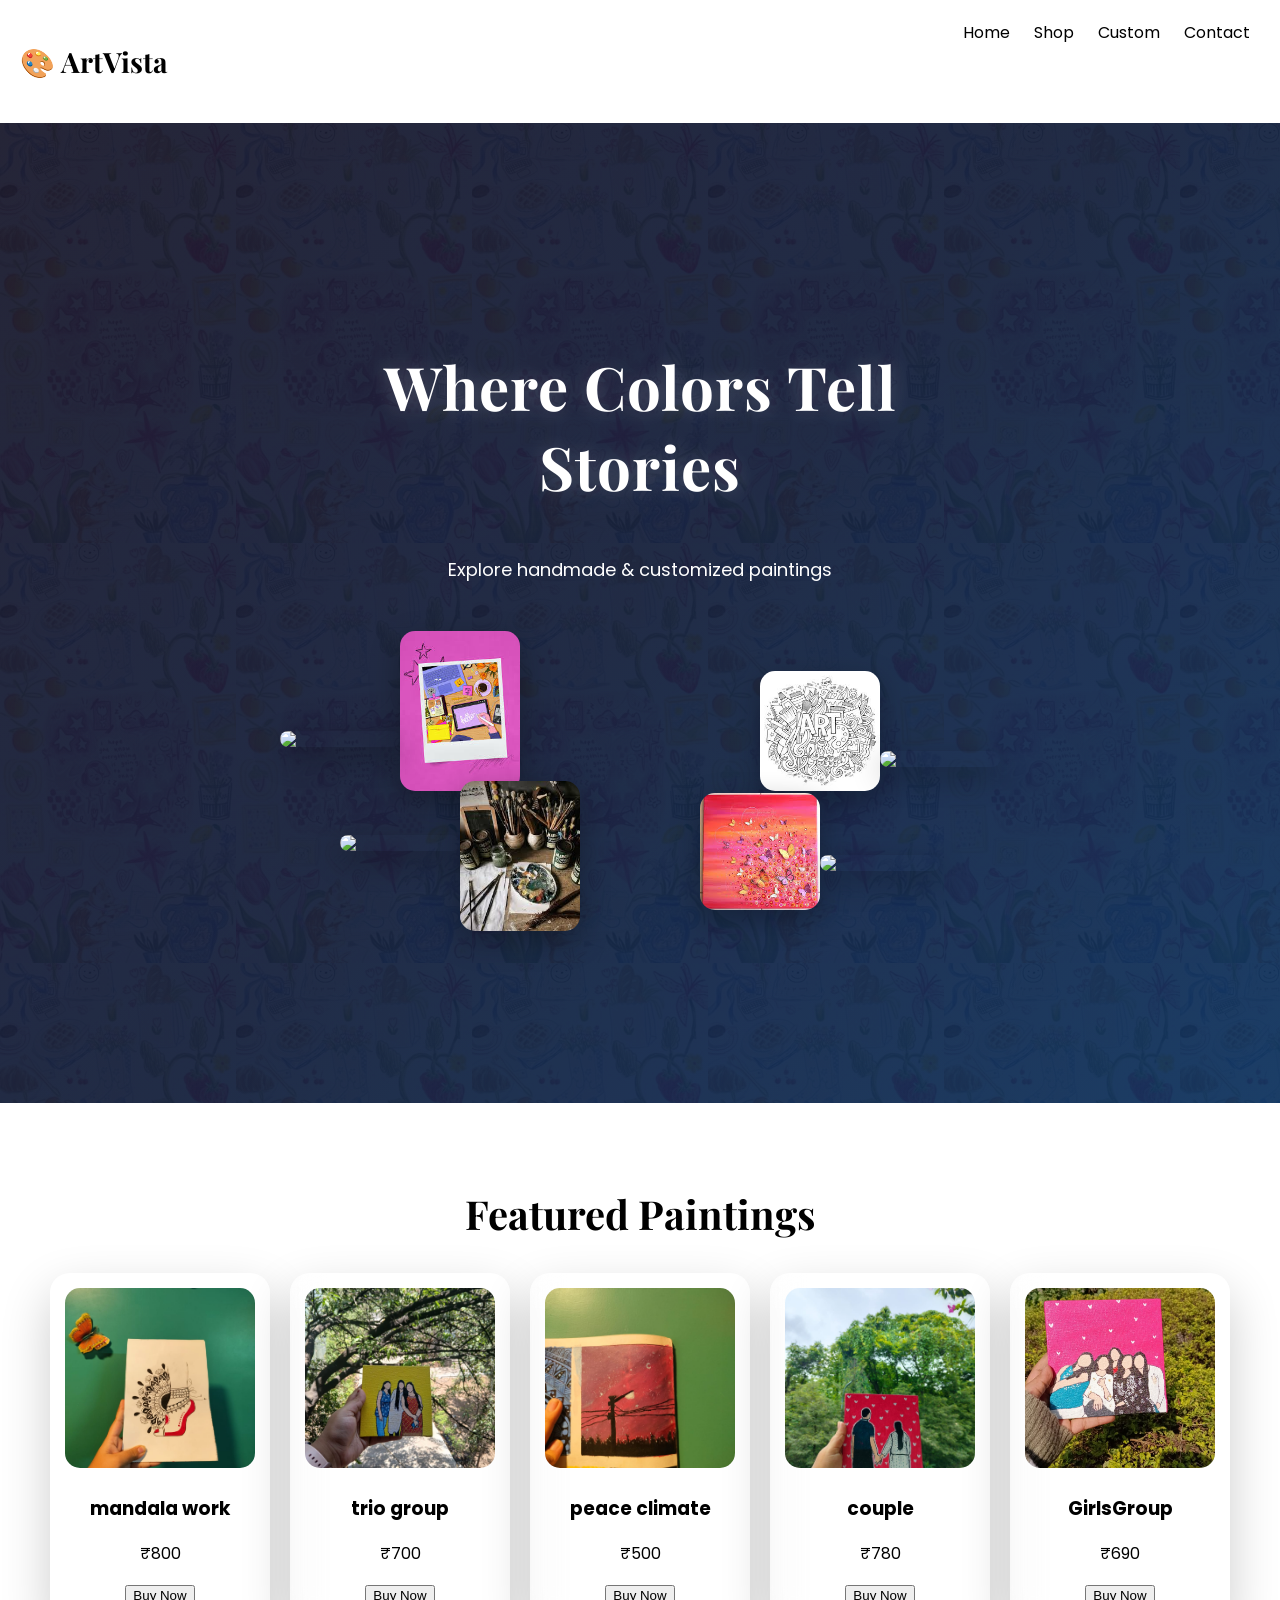
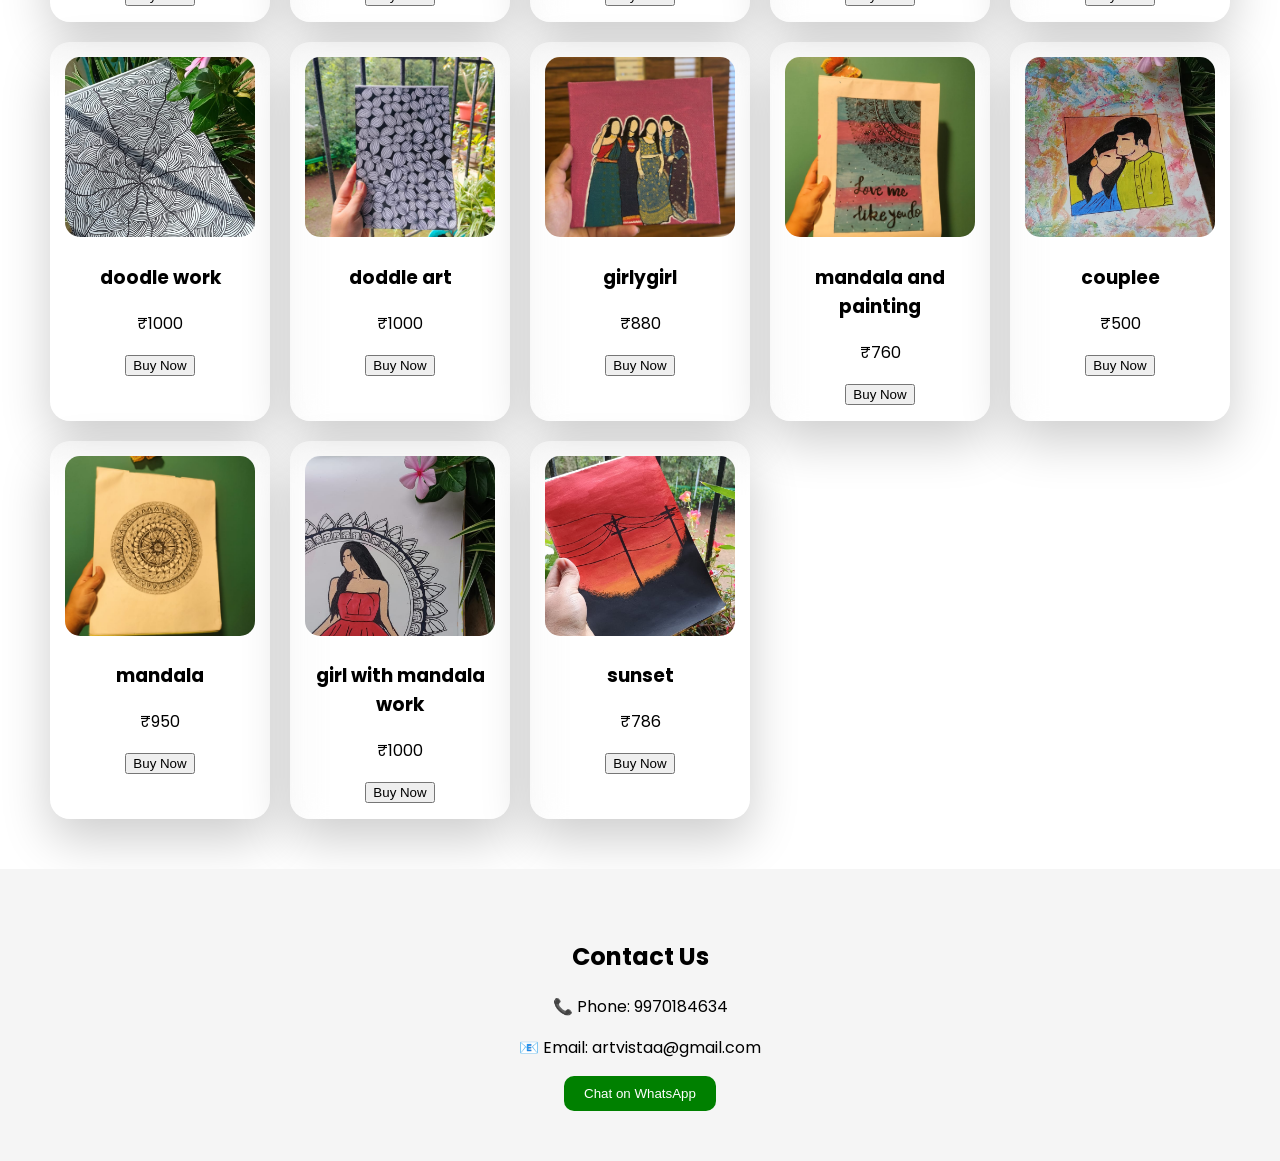
==== index.html @ f88fbcbe "Update index.html" ====
<!DOCTYPE html>
<html lang="en">
<head>
  <meta charset="UTF-8">
  <title>ArtVista</title>
  <link rel="stylesheet" href="style.css">
  <link href="https://fonts.googleapis.com/css2?family=Poppins&family=Playfair+Display:wght@500;700&display=swap" rel="stylesheet">
  <link href="https://unpkg.com/aos@2.3.1/dist/aos.css" rel="stylesheet">
  <meta name="viewport" content="width=device-width, initial-scale=1.0">

</head>

<body>

<!-- NAVBAR -->
<header>
  <h2 class="logo">🎨 ArtVista</h2>
  <nav>
    <a href="#">Home</a>
    <a href="#shop">Shop</a>
    <a href="#" onclick="openPopup()">Custom</a>
    <a href="#contact">Contact</a>
  </nav>
</header>

<!-- HERO -->
<section class="hero">
  <div class="hero-text" data-aos="fade-right">
    <h1>Where Colors Tell Stories</h1>
    <p>Explore handmade & customized paintings</p>
  </div>

  <div class="hero-images" data-aos="zoom-in">
    <img src="images/doddleindex.jpg" class="img1">
    <img src="images/artdoodle.jpg" class="img2">
    <img src="images/artdoodle2.jpg" class="img3">
    <img src="images/artdoodle3.jpg" class="img4">
    <!-- NEW IMAGES -->
  <img src="images/artdoodle4.jpg" class="img5">
  <img src="images/artdoodle5.jpg" class="img6">
  <img src="images/artdoodle6.jpg" class="img7">
  <img src="images/artdoodle7.jpg" class="img8">
  </div>
</section>

<!-- PRODUCTS -->
<section class="products" id="shop" data-aos="fade-up">
  <h2>Featured Paintings</h2>

  <div class="grid">

   <div class="card">
  <img src="images/aesthetic.jpg" class="img">
  <h3>mandala work</h3>
  <p>₹800</p>

  <button onclick="goToProduct('mandala work', 800)">
    Buy Now
  </button>
</div>

    <div class="card">
      <img src="images/BFF.jpg" class="img">
      <h3>trio group</h3>
      <p>₹700</p>

      <button onclick="goToProduct('trio group', 700)">
        Buy Now
      </button>
    </div>

    <div class="card">
      <img src="images/climate.jpg" class="img">
      <h3>peace climate</h3>
      <p>₹500</p>

    <button onclick="goToProduct('peace climate', 500)">
      Buy Now
    </button>
    </div>

     <div class="card">
      <img src="images/couple.jpg" class="img">
      <h3>couple</h3>
      <p>₹780</p>
      <button onclick="goToProduct('couple', 780)">
        Buy Now
      </button>   
    </div>

     <div class="card">
      <img src="images/Divass.jpg" class="img">
      <h3>GirlsGroup</h3>
      <p>₹690</p>
      <button onclick="goToProduct('GirlsGroup', 690)">
        Buy Now
      </button>  
    </div>

     <div class="card">
      <img src="images/doodle1.jpg" class="img">
      <h3>doodle work</h3>
      <p>₹1000</p>
      <button onclick="goToProduct('doodle work', 1000)">
       Buy Now
      </button>
    </div>

    <div class="card">
      <img src="images/doodle2.jpg" class="img">
      <h3>doddle art</h3>
      <p>₹1000</p>
    <button onclick="goToProduct('doodle art', 1000)">
      Buy Now
    </button>    
    </div>

    <div class="card">
      <img src="images/GirlsGroup.jpg" class="img">
      <h3>girlygirl</h3>
      <p>₹880</p>
    <button onclick="goToProduct('girlygirl', 880)">
     Buy Now
    </button>    
    </div>

    <div class="card">
      <img src="images/lovemelikeudo.jpg" class="img">
      <h3>mandala and painting</h3>
      <p>₹760</p>
    <button onclick="goToProduct('mandala and painting', 760)">
     Buy Now
    </button>    
    </div>

    <div class="card">
      <img src="images/lovieedoviee.jpg" class="img">
      <h3>couplee</h3>
      <p>₹500</p>
    <button onclick="goToProduct('couplee', 500)">
     Buy Now
    </button>    
    </div>

    <div class="card">
      <img src="images/mandala.jpg" class="img">
      <h3>mandala</h3>
      <p>₹950</p>
    <button onclick="goToProduct('mandala', 950)">
     Buy Now
    </button>    
    </div>

    <div class="card">
      <img src="images/potrait&mandala.jpg" class="img">
      <h3>girl with mandala work</h3>
      <p>₹1000</p>
    <button onclick="goToProduct('girl with mandala work', 1000)">
     Buy Now
    </button>    
    </div>

    <div class="card">
      <img src="images/sunsett.jpg" class="img">
      <h3>sunset</h3>
      <p>₹786</p>
    <button onclick="goToProduct('sunset', 786)">
     Buy Now
    </button>    
    </div>

  </div>
</section>

<!-- CONTACT -->
<section class="contact" id="contact" data-aos="fade-up">
  <h2>Contact Us</h2>
  <p>📞 Phone: 9970184634</p>
  <p>📧 Email: artvistaa@gmail.com</p>

  <a href="https://wa.me/919970184634" target="_blank">
    <button>Chat on WhatsApp</button>
  </a>
</section>

<script src="script.js"></script>

<script src="https://unpkg.com/aos@2.3.1/dist/aos.js"></script>
<script>
  AOS.init({
    duration: 1000,
    once: true
  });
</script>

<!-- POPUP -->
<div id="popup" class="popup">
  <div class="popup-content">

    <span class="close" onclick="closePopup()">&times;</span>

    <h2>🎨 Customize Your Painting</h2>

    <input type="file" id="upload">
    <img id="preview">

    <label>Size</label>
    <select id="size">
      <option value="0">Select</option>
      <option value="500">A4 - ₹500</option>
      <option value="1000">A3 - ₹1000</option>
      <option value="2000">Large - ₹2000</option>
    </select>

    <label>Style</label>
    <select id="style">
      <option value="0">Normal</option>
      <option value="200">Detailed (+₹200)</option>
      <option value="500">Premium (+₹500)</option>
    </select>

    <label>Payment</label>
    <select id="payment">
      <option>Cash on Delivery</option>
      <option>UPI</option>
      <option>Card</option>
      <option>Net Banking</option>
    </select>

    <input type="text" id="name" placeholder="Your Name">
    <input type="text" id="phone" placeholder="Phone Number">

    <textarea id="details" placeholder="Enter details"></textarea>

    <h3 id="price">Total Price: ₹0</h3>

    <button onclick="sendToWhatsApp()">Place Order</button>

  </div>
</div>

</body>
</html>
---- style.css ----
body {
  margin: 0;
  font-family: 'Poppins', sans-serif;
}

/* NAVBAR */
header {
  display: flex;
  justify-content: space-between;
  padding: 20px;
  background: white;
  position: sticky;
  top: 0;
}

nav a {
  margin: 10px;
  text-decoration: none;
  color: black;
}

/* HERO */
.hero {
  height: 100vh;
  display: flex;
  flex-direction: column;   /* 👈 CENTER EVERYTHING */
  justify-content: center;
  align-items: center;
  text-align: center;
  padding: 40px;

  background: linear-gradient(135deg, #1a1a2e, #16213e, #0f3460);
  color: white;
  position: relative;
  overflow: hidden;
}

/* TEXT */
.hero-text {
   width: 100%;
   max-width: 600px;
}

.hero-text h1 {
  font-size: 55px;
}

.hero-text p {
  font-size: 18px;
}

/* IMAGES GRID */
.hero-images {
  position: relative;
  width: 100%;
  height: 300px;
  margin-top: 30px;
}

/* IMAGE STYLE */
.hero-images img {
  position: absolute;  /* ADD THIS */
  width: 180px;
  border-radius: 20px;
  box-shadow: 0 10px 30px rgba(0,0,0,0.2);
}

@keyframes float {
  0% { transform: translateY(0px); }
  50% { transform: translateY(-10px); }
  100% { transform: translateY(0px); }
}

/* DIFFERENT POSITIONS (creative layout) */
.img1 { top: 0; left: 30%; }
.img2 { top: 40px; right: 30%; }
.img3 { bottom: 0; left: 35%; }
.img4 { bottom: 20px; right: 35%; }

.img5 { top: 100px; left: 20%; }
.img6 { top: 120px; right: 20%; }
.img7 { bottom: 80px; left: 25%; }
.img8 { bottom: 60px; right: 25%; }

/* ALL HERO IMAGES */
.hero-images img {
  position: absolute;
  width: 120px;
  border-radius: 15px;
  box-shadow: 0 10px 30px rgba(0,0,0,0.3);
}

/* HOVER EFFECT */
.hero-images img:hover {
  transform: scale(1.1) rotate(2deg);
}

/* 🎨 floating doodles */
.hero::before {
  content: "";
  position: absolute;
  inset: 0;   /* 👈 FIX */
  background: url('images/indexdoodle.jpg') repeat;
  opacity: 0.05;
  z-index: 0;
}

.hero-text,
.hero-images {
  position: relative;
  z-index: 1;
}

.hero-text h1 {
  text-shadow: 0 0 20px rgba(255,255,255,0.2);
}

@keyframes moveBg {
  0% { transform: translate(0,0); }
  100% { transform: translate(-200px, -200px); }
}

/* PRODUCTS */
.products {
  padding: 50px;
  text-align: center;
}

.grid {
  display: grid;
  grid-template-columns: repeat(auto-fit, minmax(220px, 1fr));
  gap: 20px;
}

.card {
  padding: 15px;
  border-radius: 20px;
  background: rgba(255,255,255,0.2);
  backdrop-filter: blur(15px);
  box-shadow: 0 20px 50px rgba(0,0,0,0.2);
  transition: 0.4s;
}

.card:hover {
  transform: translateY(-15px) scale(1.05);
  box-shadow: 0 30px 60px rgba(0,0,0,0.4);
}

.img {
  width: 100%;
  height: 180px;
  object-fit: cover;
  border-radius: 15px;
}

.card:hover .img {
  transform: scale(1.1);
}

/* CUSTOM */
.custom {
  padding: 50px;
  background: linear-gradient(135deg, #2c3e50, #4ca1af);
  color: white;
  text-align: center;
}

.steps {
  display: flex;
  justify-content: space-around;
  margin: 20px;
}

.custom button {
  padding: 10px 20px;
  border: none;
  background: white;
  color: black;
}

.custom-form {
  padding: 60px;
  text-align: center;
  background: linear-gradient(135deg, #fbc2eb, #a6c1ee);
}

.custom-form h2 {
  margin-bottom: 20px;
}

.custom-form label {
  display: block;
  margin-top: 15px;
  font-weight: bold;
}

.custom-form input,
.custom-form select,
.custom-form textarea {
  width: 300px;
  padding: 10px;
  margin: 10px auto;
  display: block;
  border-radius: 10px;
  border: 1px solid #ccc;
}

.custom-form textarea {
  height: 80px;
}

#preview {
  width: 200px;
  margin-top: 10px;
  display: none;
  border-radius: 10px;
}

.custom-form button {
  margin-top: 20px;
  padding: 10px 20px;
  background: black;
  color: white;
  border: none;
  cursor: pointer;
  border-radius: 10px;
  transition: 0.3s;
  background: linear-gradient(135deg, #000, #444);
}

.custom-form button:hover {
  transform: scale(1.1);
  box-shadow: 0 10px 20px rgba(0,0,0,0.3);
}

.contact {
  padding: 50px;
  text-align: center;
  background: #f5f5f5;
}

.contact button {
  padding: 10px 20px;
  background: green;
  color: white;
  border: none;
  border-radius: 10px;
}

.logo {
  font-family: 'Playfair Display', serif;
  font-size: 28px;
}

.hero-text h1 {
  font-family: 'Playfair Display', serif;
  font-size: 60px;
  letter-spacing: 1px;
}

.products h2,
.custom-form h2 {
  font-family: 'Playfair Display', serif;
  font-size: 40px;
}

/* 📱 MOBILE RESPONSIVE */
@media (max-width: 768px) {

  /* NAVBAR */
  header {
    flex-direction: column;
    text-align: center;
  }

  nav {
    margin-top: 10px;
  }

  /* HERO */
  .hero {
    flex-direction: column;
    height: auto;
    padding: 30px;
    text-align: center;
  }

  .hero-text {
    width: 100%;
  }

  .hero-text h1 {
    font-size: 32px;
  }

  .hero-images {
    width: 100%;
    height: 250px;
    margin-top: 20px;
  }

  .hero-images img {
    width: 100px;
  }

  /* FIX IMAGE POSITIONS FOR MOBILE */
  .img1 { top: 0; left: 10%; }
  .img2 { top: 20px; right: 10%; }
  .img3 { bottom: 0; left: 20%; }
  .img4 { bottom: 10px; right: 20%; }

  /* PRODUCTS */
  .products {
    padding: 30px 15px;
  }

  .grid {
    grid-template-columns: 1fr;
  }

  .card {
    width: 100%;
  }

  /* FORM */
  .custom-form {
    padding: 30px 15px;
  }

  .custom-form input,
  .custom-form select,
  .custom-form textarea {
    width: 90%;
  }

  #preview {
    width: 150px;
  }

  /* CONTACT */
  .contact {
    padding: 30px;
  }
}
html {
  scroll-behavior: smooth;
}
.hero-images img {
  animation: float 5s ease-in-out infinite;
  opacity: 0;
  animation: fadeIn 1s ease forwards, float 5s ease-in-out infinite;
}

@keyframes fadeIn {
  from { opacity: 0; transform: scale(0.8); }
  to { opacity: 1; transform: scale(1); }
}
@media (max-width: 768px) {
  .hero {
    flex-direction: column;
    text-align: center;
  }

  .hero-text {
    width: 100%;
  }

  .hero-images {
    width: 100%;
    height: 300px;
  }

  .hero-images img {
    width: 80px;
  }

  .grid {
    grid-template-columns: repeat(2, 1fr);
  }
}
/* POPUP STYLE */
.popup {
  display: none;
  position: fixed;
  top: 0;
  left: 0;
  width: 100%;
  height: 100%;
  background: rgba(0,0,0,0.7);
  justify-content: center;
  align-items: center;
  z-index: 999;
}

.popup-content {
  background: white;
  padding: 30px;
  border-radius: 20px;
  width: 350px;
  text-align: center;
  animation: scaleUp 0.3s ease;
}

@keyframes scaleUp {
  from { transform: scale(0.7); opacity: 0; }
  to { transform: scale(1); opacity: 1; }
}

.close {
  float: right;
  font-size: 22px;
  cursor: pointer;
}

.popup input,
.popup select,
.popup textarea {
  width: 100%;
  margin: 10px 0;
  padding: 10px;
  border-radius: 10px;
  border: 1px solid #ccc;
}

.popup button {
  width: 100%;
  padding: 10px;
  background: black;
  color: white;
  border: none;
  border-radius: 10px;
}
/* 🎉 CONFIRMATION PAGE */
.confirmation {
  height: 100vh;
  display: flex;
  justify-content: center;
  align-items: center;
  background: linear-gradient(135deg, #1a1a2e, #16213e, #0f3460);
  color: white;
  text-align: center;
}

.confirm-box {
  background: rgba(255,255,255,0.1);
  backdrop-filter: blur(20px);
  padding: 40px;
  border-radius: 20px;
  box-shadow: 0 20px 50px rgba(0,0,0,0.3);
  animation: fadeUp 0.8s ease;
}

.confirm-box h1 {
  font-family: 'Playfair Display', serif;
  font-size: 40px;
}

.confirm-box h2 {
  font-size: 30px;
  margin: 15px 0;
  color: #ffd700;
}

.buttons {
  margin-top: 20px;
}

.buttons button {
  margin: 10px;
  padding: 10px 20px;
  border-radius: 10px;
  border: none;
  cursor: pointer;
}

.buttons .outline {
  background: transparent;
  border: 2px solid white;
  color: white;
}
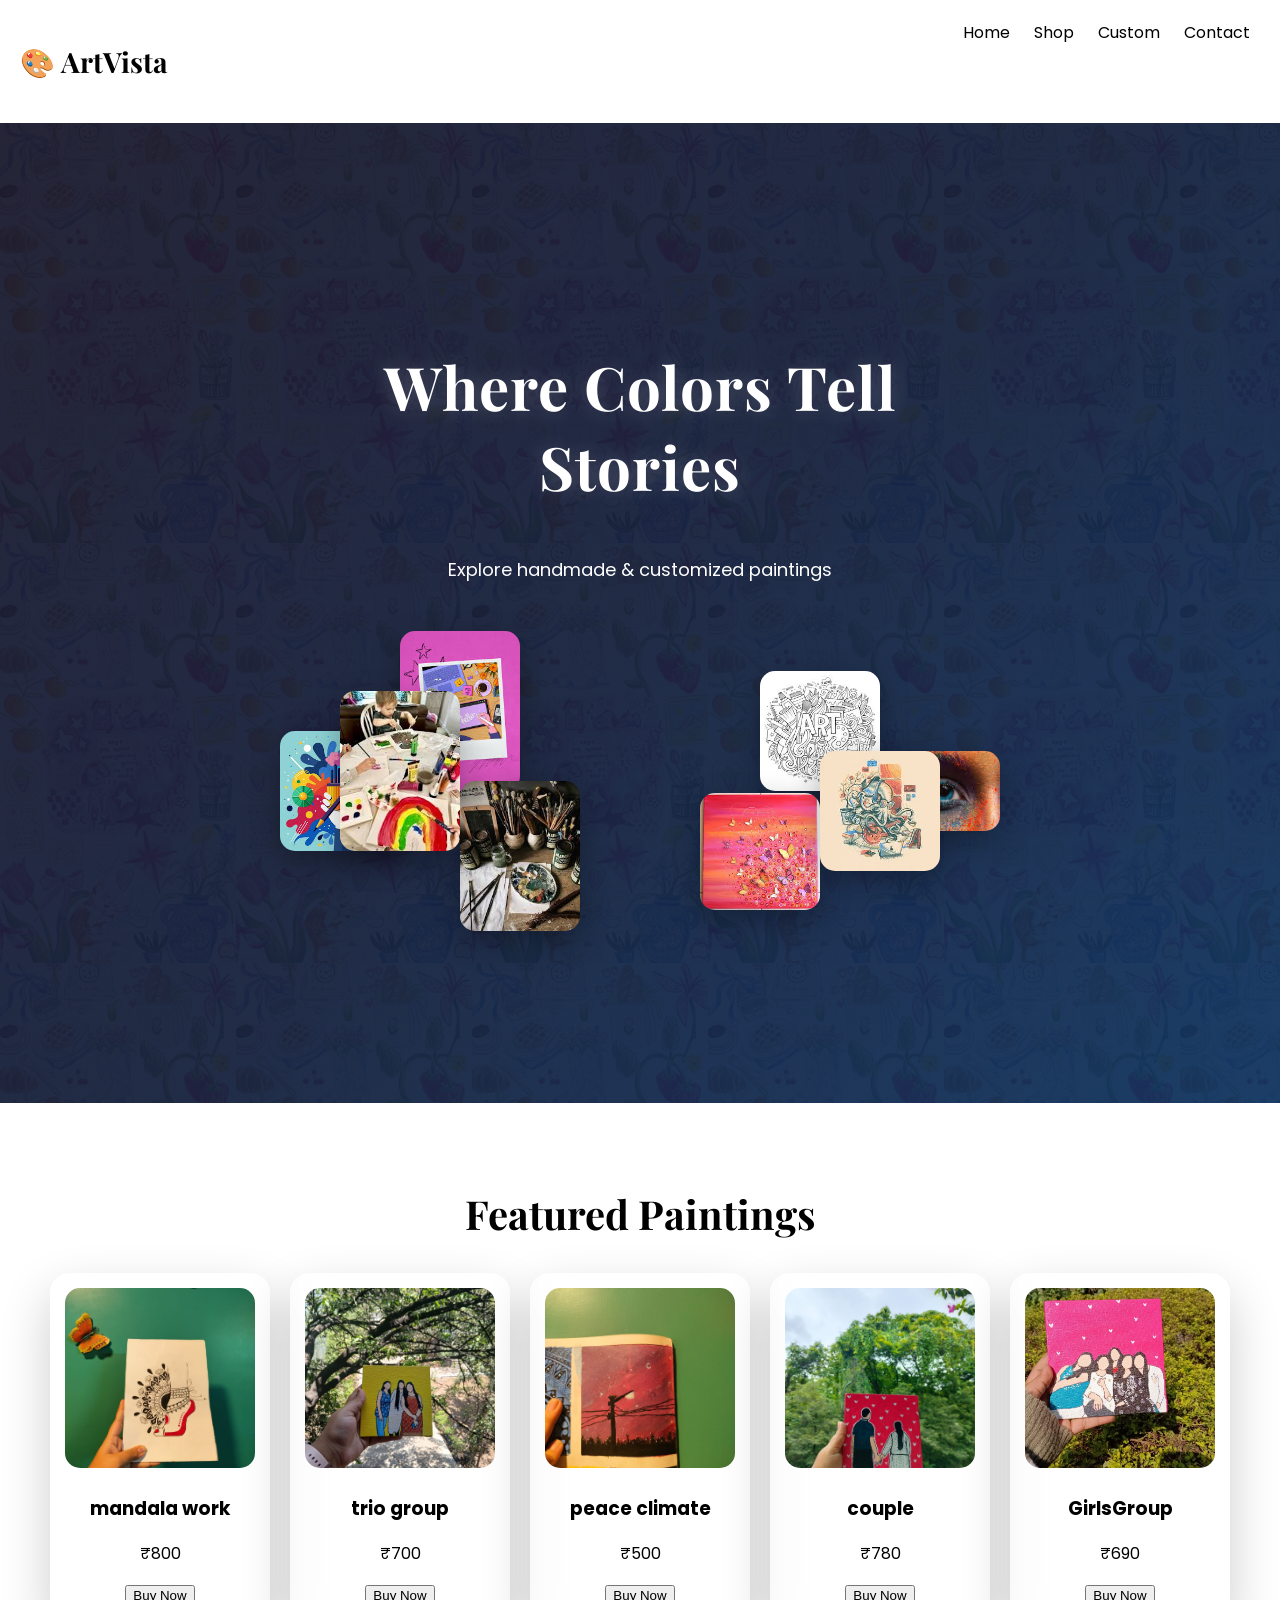
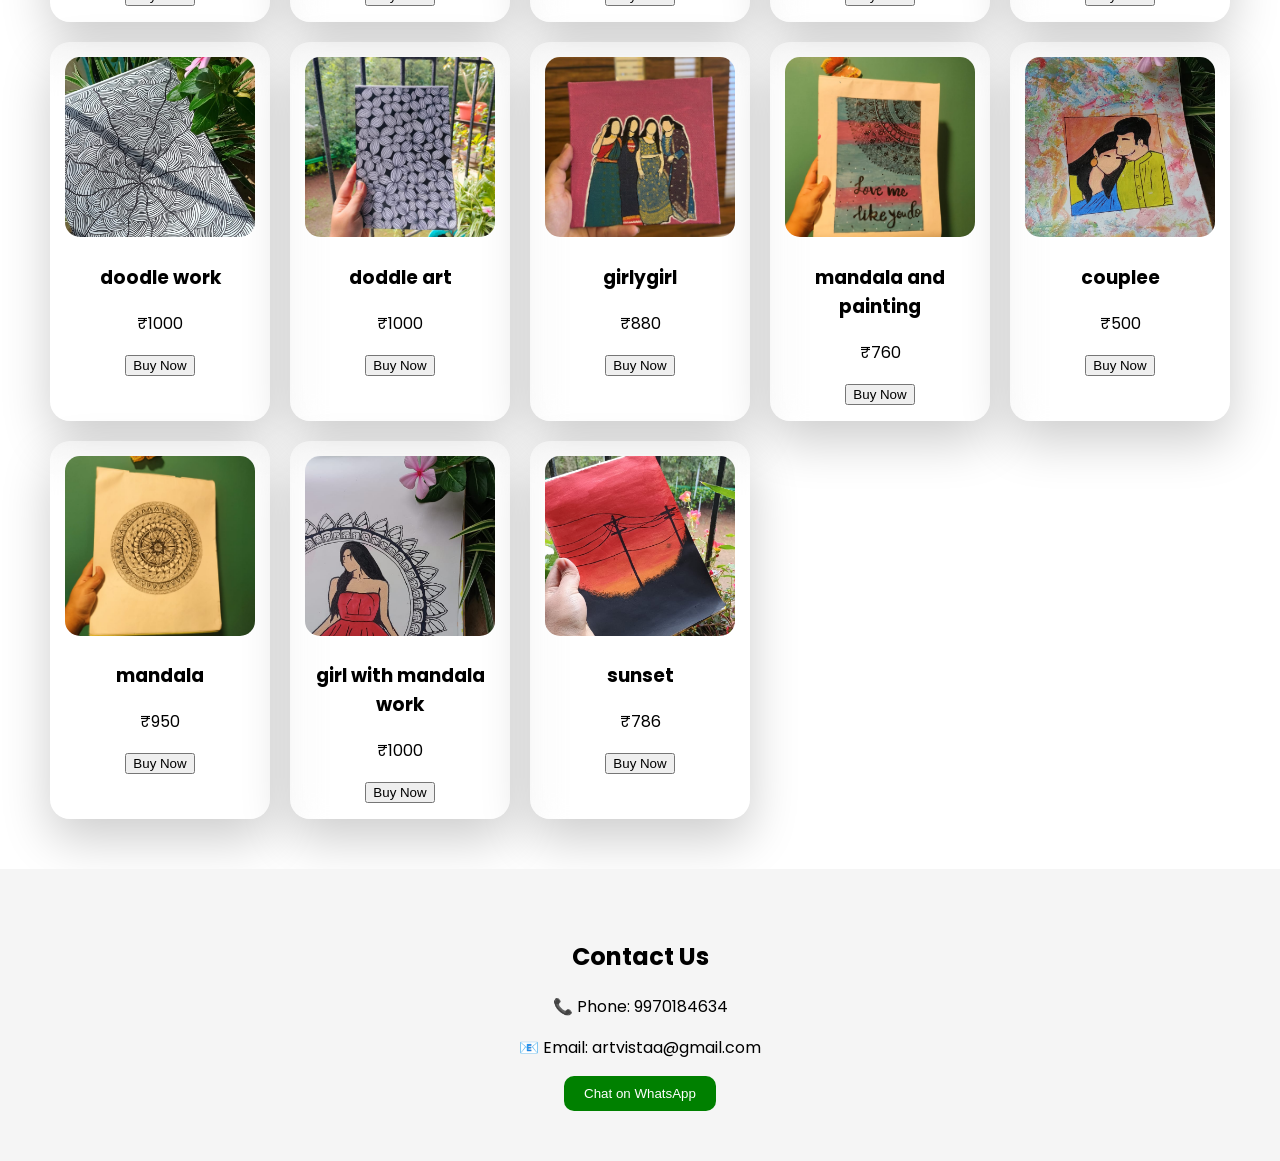
==== commit 96b4f2b6: "Update index.html" ====
--- a/index.html
+++ b/index.html
@@ -219,13 +219,60 @@
       <option value="500">Premium (+₹500)</option>
     </select>
 
-    <label>Payment</label>
-    <select id="payment">
-      <option>Cash on Delivery</option>
-      <option>UPI</option>
-      <option>Card</option>
-      <option>Net Banking</option>
-    </select>
+    <!-- PAYMENT METHOD -->
+<label>Payment Method</label>
+
+<select id="payment" onchange="showPaymentFields()">
+  <option value="COD">Cash on Delivery</option>
+  <option value="UPI">UPI</option>
+  <option value="CARD">Card</option>
+  <option value="NETBANKING">Net Banking</option>
+</select>
+
+<!-- UPI PAYMENT -->
+<div id="upiBox" class="payment-box">
+
+  <h3>📱 Pay via UPI</h3>
+
+  <img src="images/qr.png" class="qr-image">
+
+  <p class="upi-id">
+    UPI ID: artvista@upi
+  </p>
+
+  <p>After payment send screenshot on WhatsApp ✅</p>
+
+</div>
+
+<!-- CARD PAYMENT -->
+<div id="cardBox" class="payment-box">
+
+  <h3>💳 Card Payment</h3>
+
+  <input type="text" placeholder="Card Number">
+
+  <input type="text" placeholder="Card Holder Name">
+
+  <input type="text" placeholder="Expiry Date">
+
+  <input type="password" placeholder="CVV">
+
+</div>
+
+<!-- NET BANKING -->
+<div id="netBox" class="payment-box">
+
+  <h3>🏦 Net Banking</h3>
+
+  <select>
+    <option>Select Bank</option>
+    <option>HDFC Bank</option>
+    <option>SBI Bank</option>
+    <option>ICICI Bank</option>
+    <option>Axis Bank</option>
+  </select>
+
+</div>
 
     <input type="text" id="name" placeholder="Your Name">
     <input type="text" id="phone" placeholder="Phone Number">
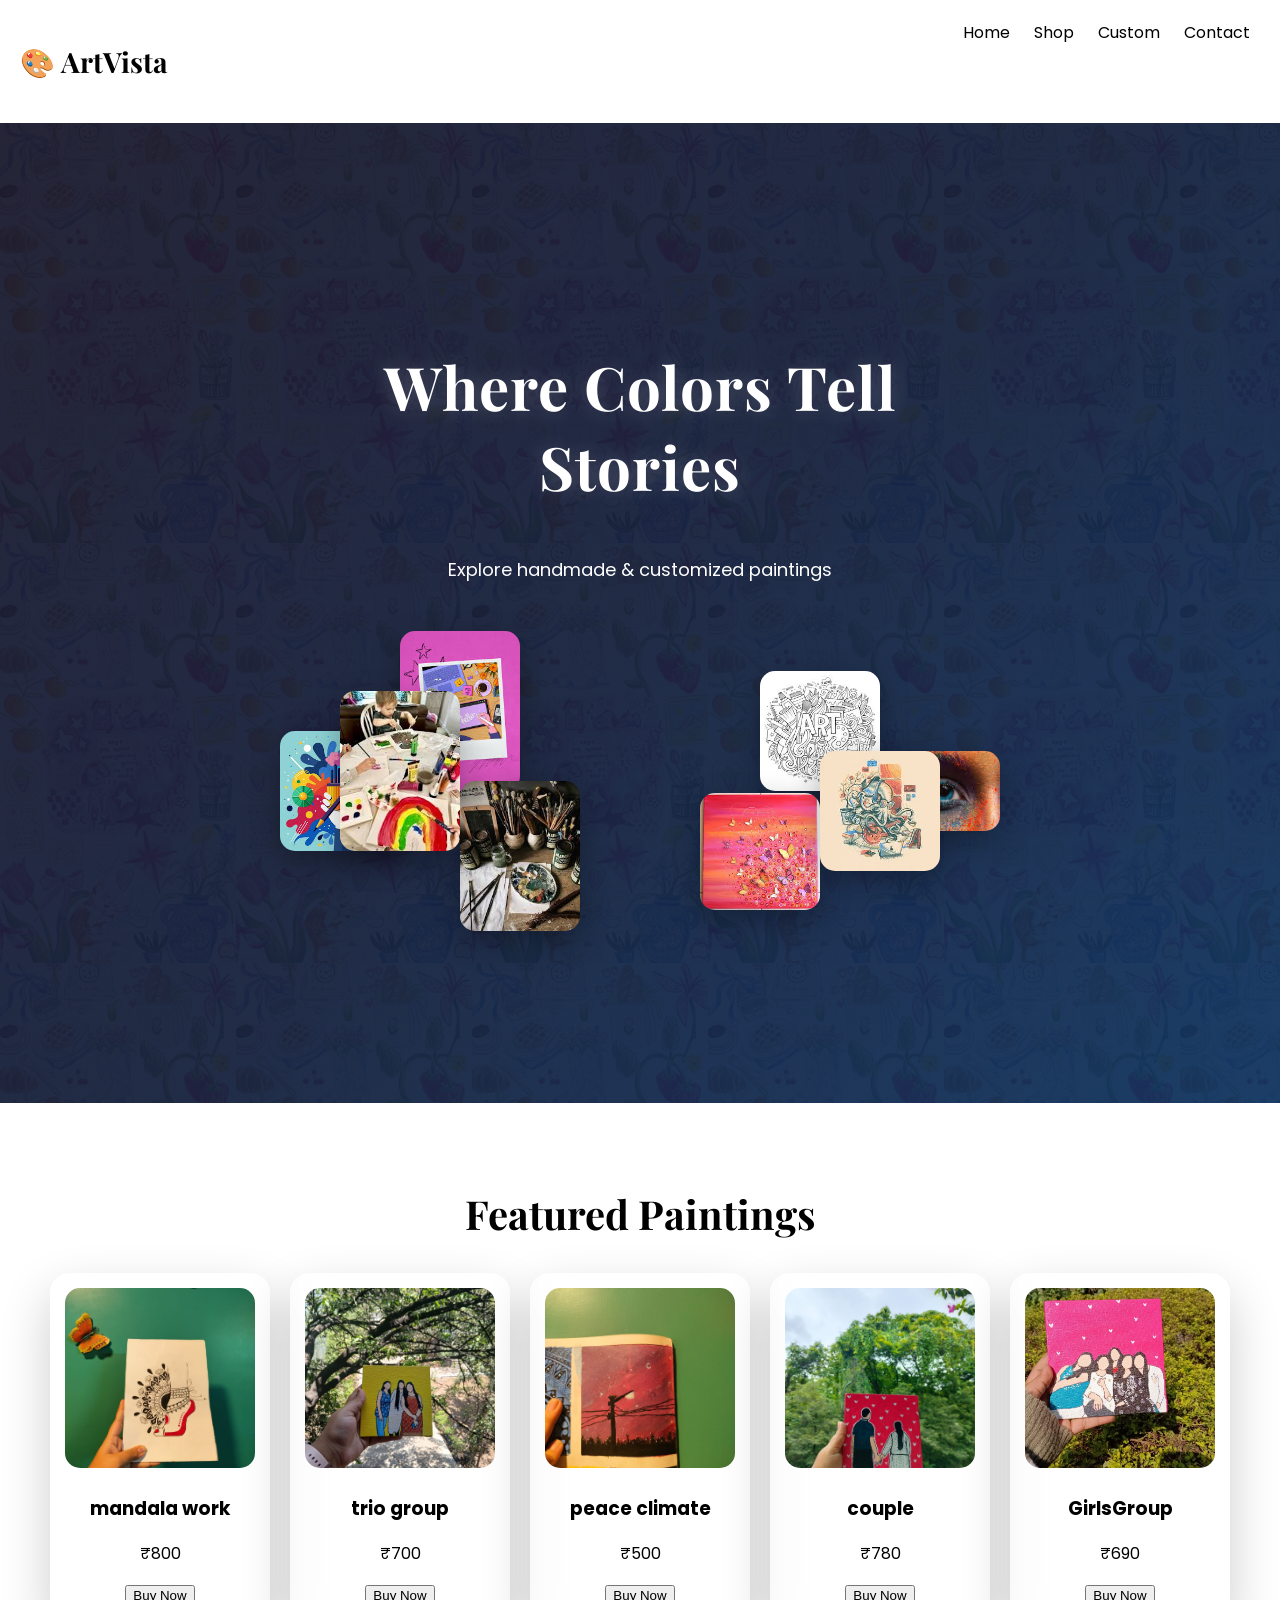
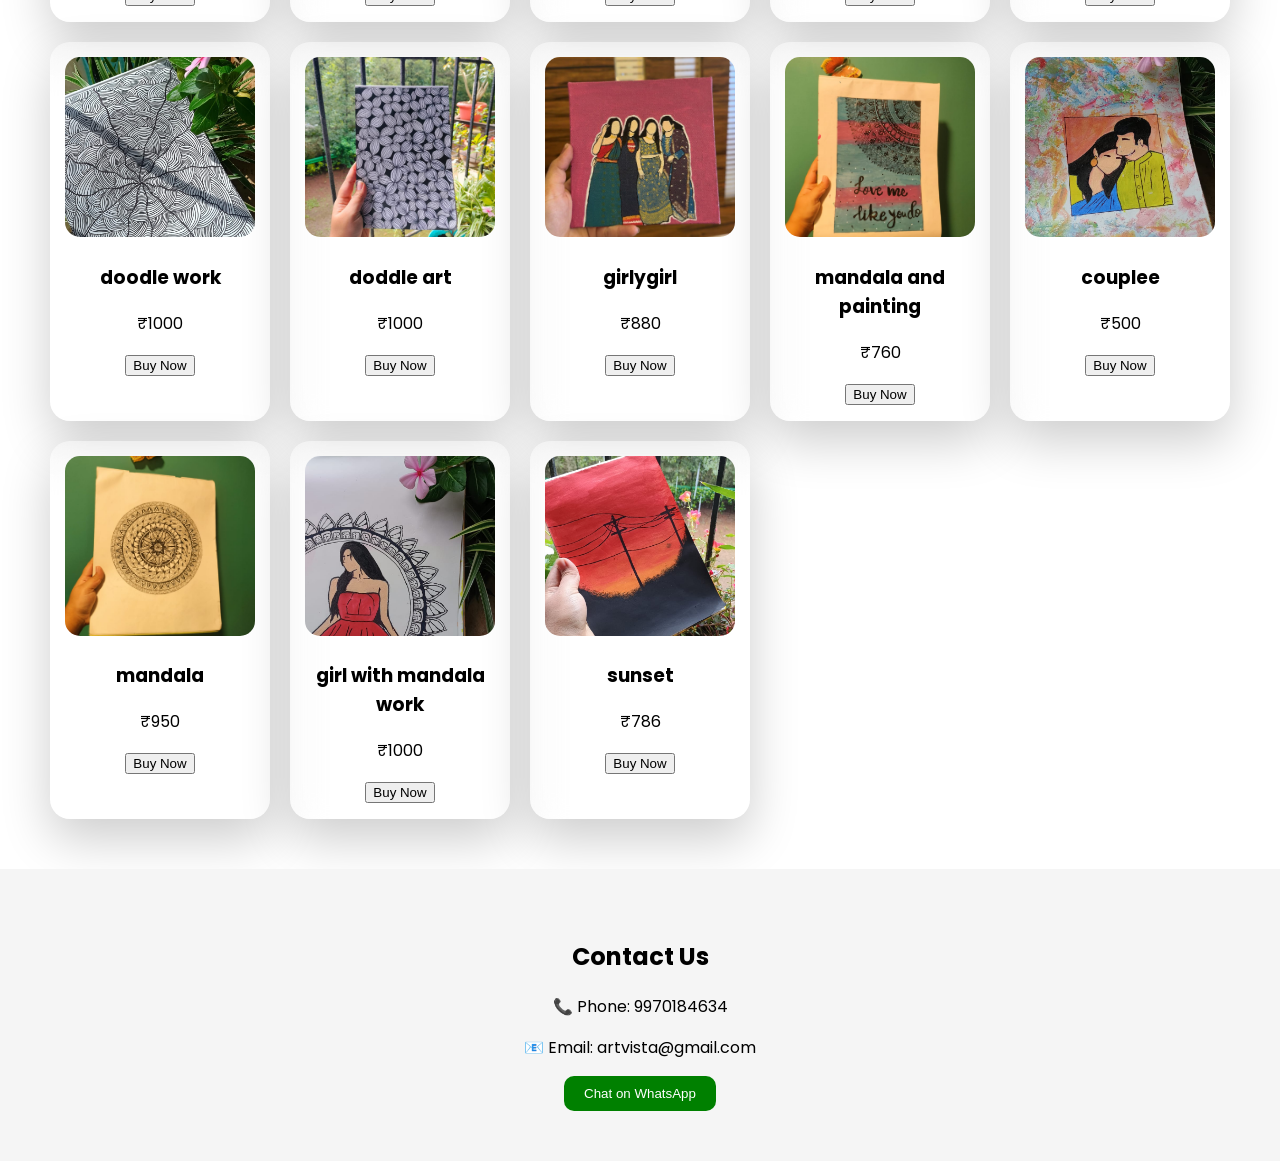
==== commit f28287e7: "Update index.html" ====
--- a/index.html
+++ b/index.html
@@ -176,7 +176,7 @@
 <section class="contact" id="contact" data-aos="fade-up">
   <h2>Contact Us</h2>
   <p>📞 Phone: 9970184634</p>
-  <p>📧 Email: artvistaa@gmail.com</p>
+  <p>📧 Email: artvista@gmail.com</p>
 
   <a href="https://wa.me/919970184634" target="_blank">
     <button>Chat on WhatsApp</button>
@@ -219,7 +219,7 @@
       <option value="500">Premium (+₹500)</option>
     </select>
 
-    <!-- PAYMENT METHOD -->
+   <!-- PAYMENT METHOD -->
 <label>Payment Method</label>
 
 <select id="payment" onchange="showPaymentFields()">
--- a/style.css
+++ b/style.css
@@ -477,4 +477,35 @@
   background: transparent;
   border: 2px solid white;
   color: white;
-}+}
+/* PAYMENT BOXES */
+
+.payment-box {
+  display: block;
+  margin-top: 20px;
+  padding: 20px;
+  border-radius: 20px;
+  background: rgba(255,255,255,0.2);
+  backdrop-filter: blur(10px);
+}
+
+.qr-image {
+  width: 180px;
+  margin-top: 10px;
+  border-radius: 20px;
+}
+
+.upi-id {
+  font-weight: bold;
+  margin-top: 10px;
+  font-size: 18px;
+}
+
+.payment-box input,
+.payment-box select {
+  width: 90%;
+  padding: 12px;
+  margin-top: 10px;
+  border-radius: 10px;
+  border: none;
+}
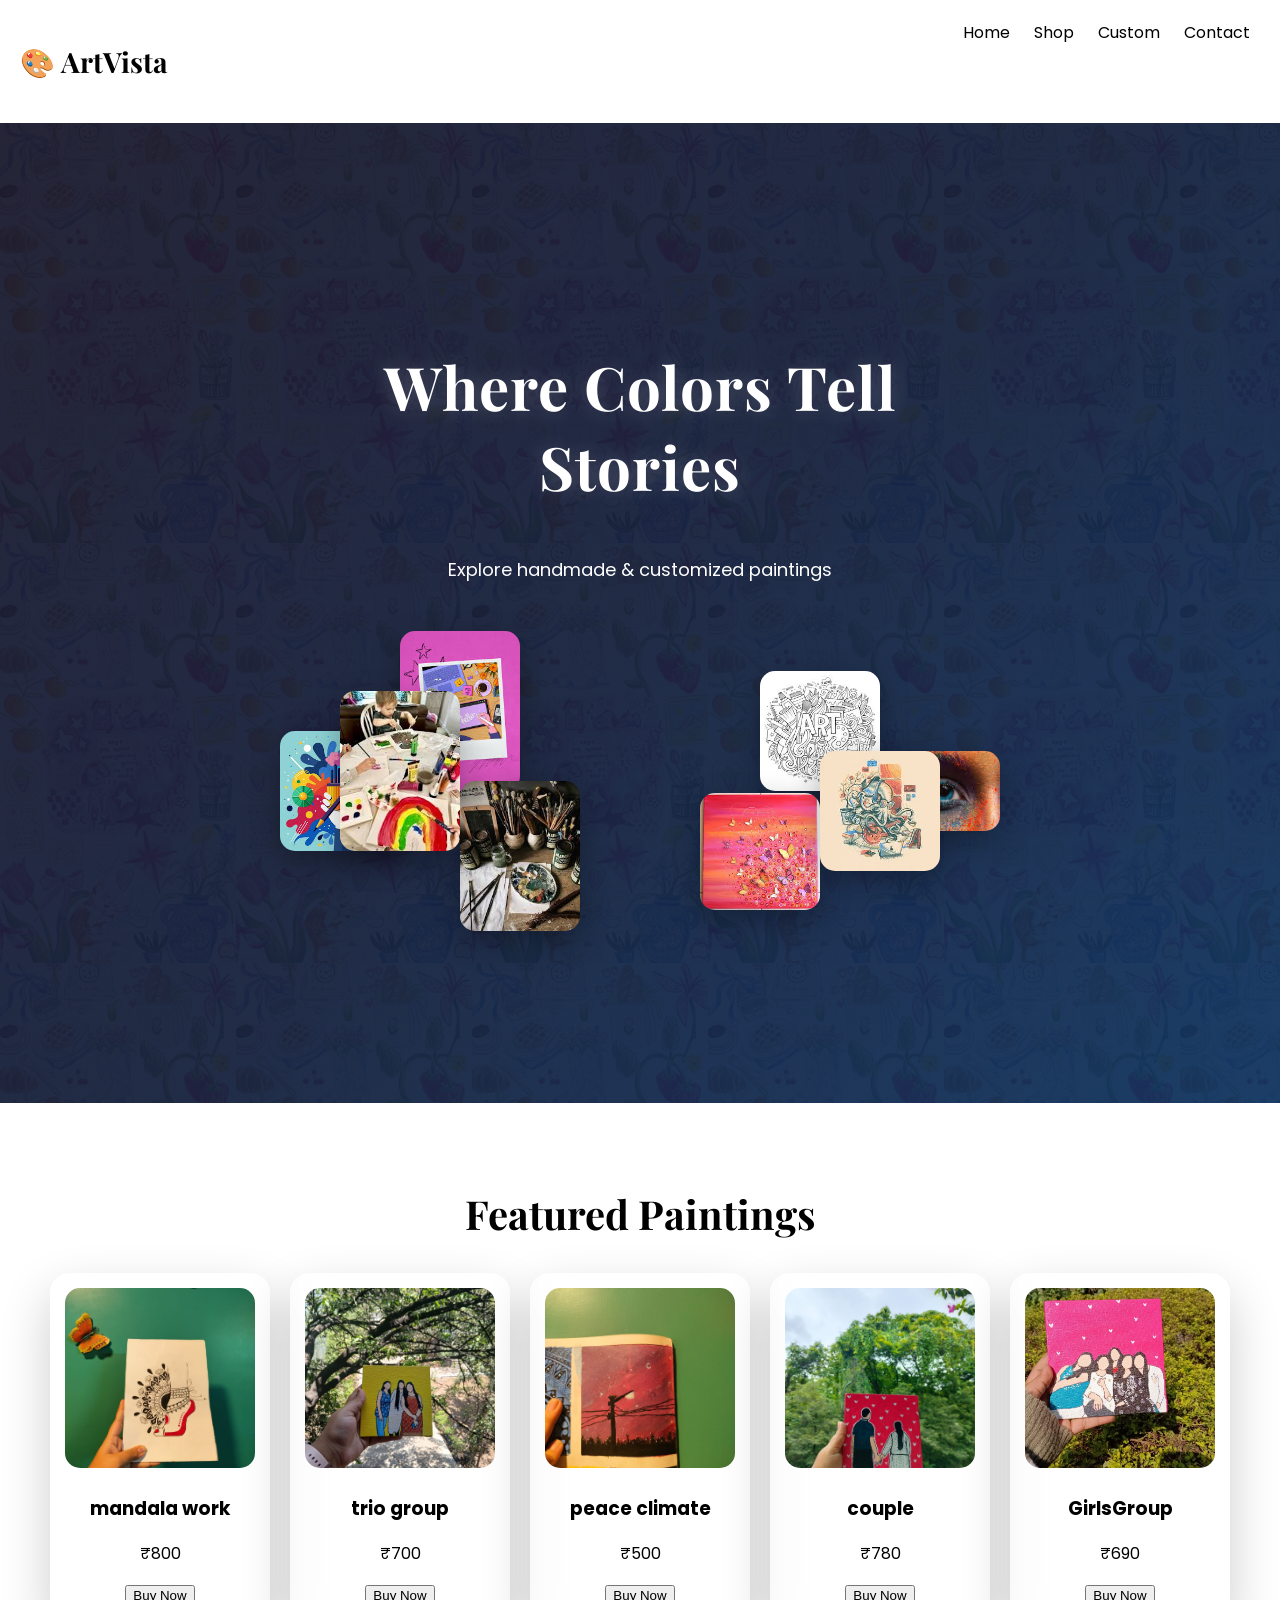
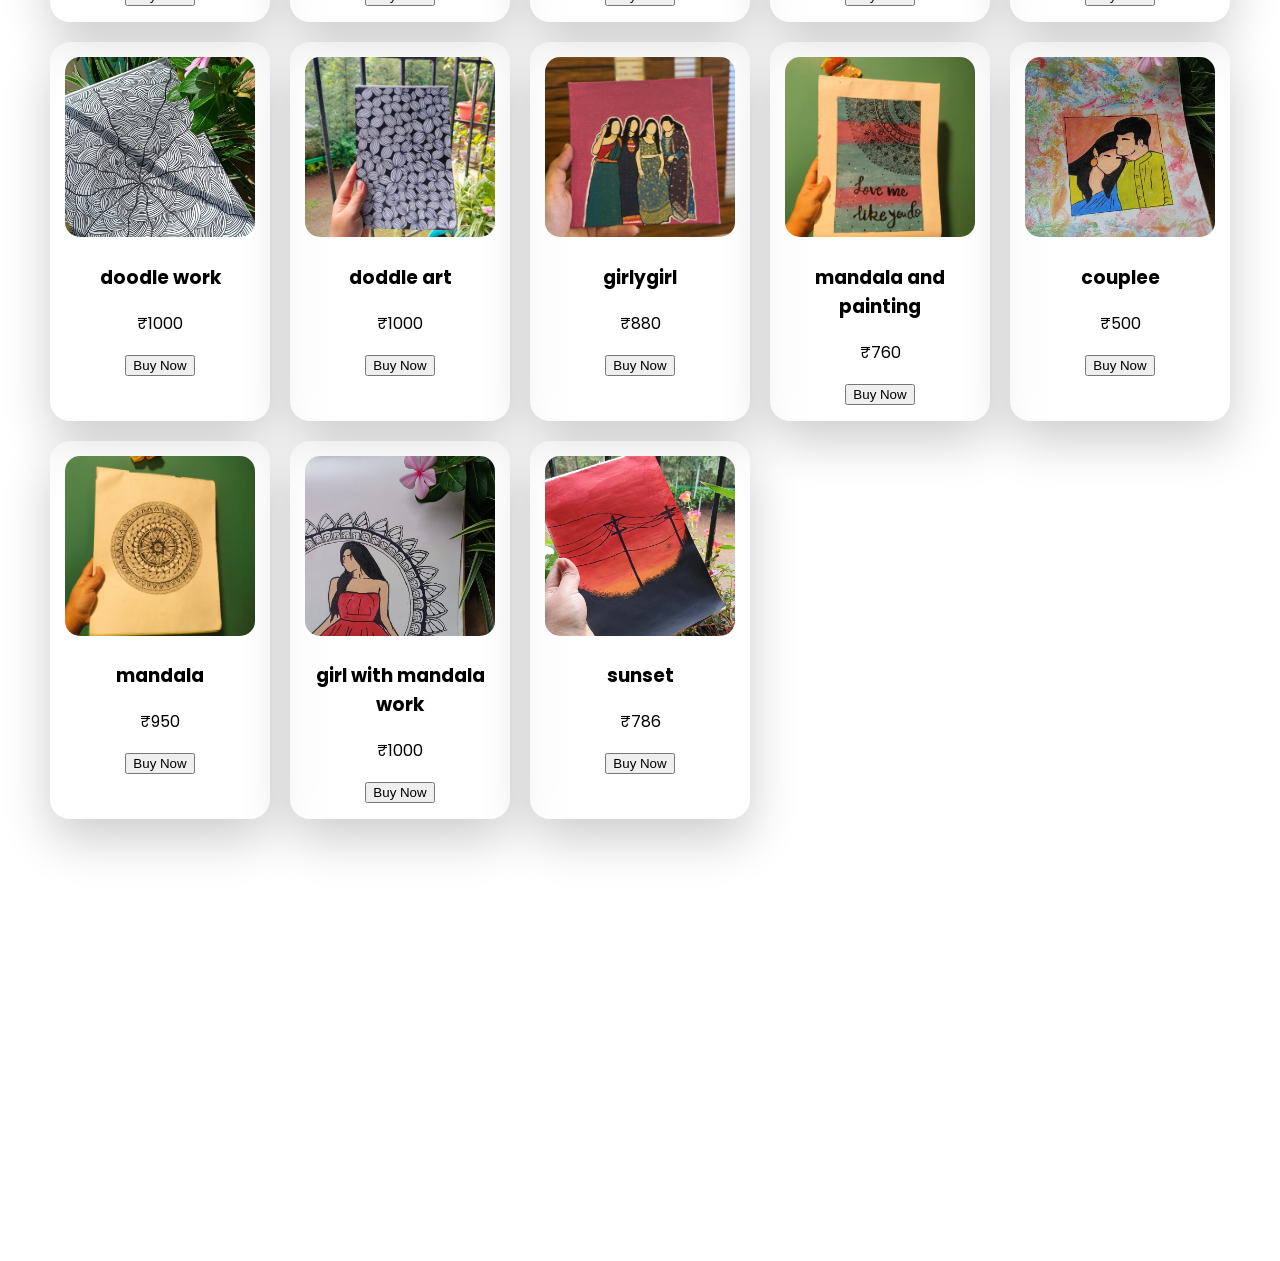
==== commit c1e08f24: "Update index.html" ====
--- a/index.html
+++ b/index.html
@@ -182,17 +182,6 @@
     <button>Chat on WhatsApp</button>
   </a>
 </section>
-
-<script src="script.js"></script>
-
-<script src="https://unpkg.com/aos@2.3.1/dist/aos.js"></script>
-<script>
-  AOS.init({
-    duration: 1000,
-    once: true
-  });
-</script>
-
 <!-- POPUP -->
 <div id="popup" class="popup">
   <div class="popup-content">
@@ -286,5 +275,16 @@
   </div>
 </div>
 
+<script src="script.js"></script>
+
+<script src="https://unpkg.com/aos@2.3.1/dist/aos.js"></script>
+
+<script>
+  AOS.init({
+    duration: 1000,
+    once: true
+  });
+</script>
+
 </body>
 </html>
